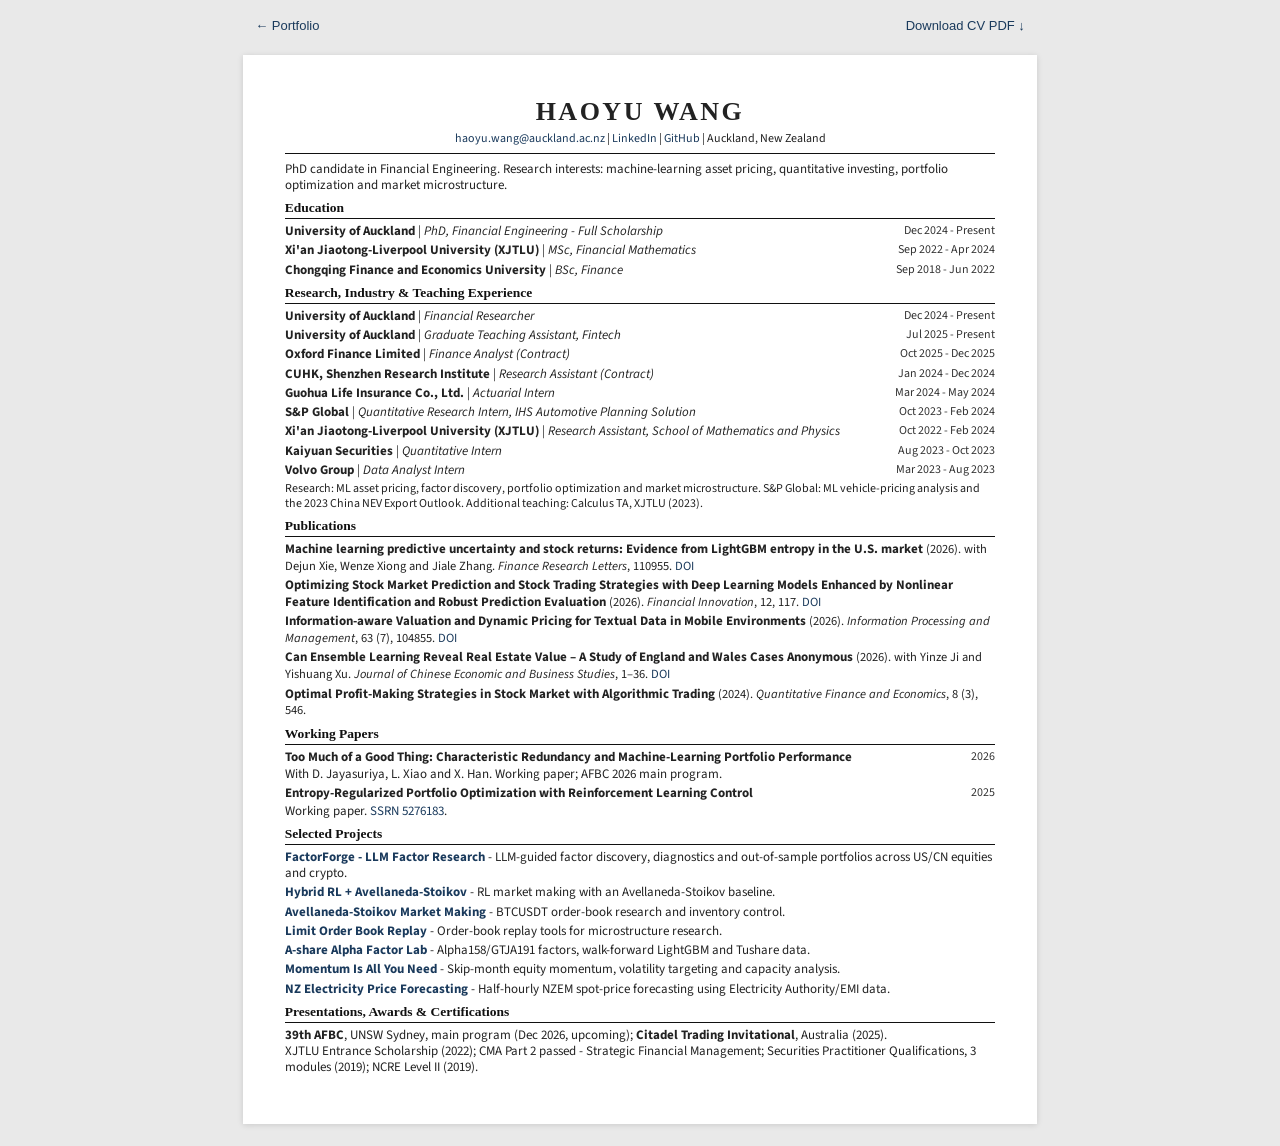
==== cv.html @ 3015650a "Polish homepage design and update contact email Add a polish layer (glass sticky nav, gradient hero " ====
<!DOCTYPE html><html lang="en"><head><meta charset="UTF-8"><meta name="viewport" content="width=device-width,initial-scale=1"><meta name="description" content="Haoyu Wang: education, publications, research and industry experience, teaching and quantitative research projects."><title>Haoyu Wang - CV</title><link href="https://fonts.googleapis.com/css2?family=Lora:wght@400;600&amp;family=Source+Sans+3:wght@400;600;700&amp;display=swap" rel="stylesheet"><style>*{box-sizing:border-box}body{margin:0;background:#e9e9e9;color:#222;font-family:'Source Sans 3',Arial,sans-serif;font-size:13px;line-height:1.25}a{color:#1a3a5c;text-decoration:none}a:hover{text-decoration:underline}.sheet{max-width:210mm;margin:22px auto;padding:11mm;background:white;box-shadow:0 1px 6px #0002}header{text-align:center;border-bottom:1.5px solid #111;padding-bottom:7px;margin-bottom:7px}h1{font:700 26px Georgia,serif;letter-spacing:2.5px;margin:0 0 4px}.contact{font-size:12px}h2{font:700 13.5px Georgia,serif;border-bottom:1px solid #111;padding-bottom:2px;margin:0 0 4px;color:#111}section{margin-bottom:7px}article{margin-bottom:3px}p{margin:1px 0}.row{display:flex;justify-content:space-between;gap:9px}.row>div{min-width:0}.row time,.row>span{white-space:nowrap;flex-shrink:0;font-size:12px;color:#333}.role{font-style:italic;font-weight:400}.venue{font-size:12.5px}.note{font-size:12px}.cv-tools{max-width:210mm;margin:18px auto 0;padding:0 12px;display:flex;justify-content:space-between;font:13px Arial,sans-serif}@media(max-width:650px){.sheet{margin:12px 8px;padding:22px 18px}.row{flex-wrap:wrap;gap:1px}header .contact{line-height:1.5}h1{font-size:25px}}@media print{@page{size:A4;margin:10mm}body{background:white}.sheet{margin:0;padding:0;max-width:none;box-shadow:none}.cv-tools{display:none}h2{break-after:avoid}article{break-inside:avoid}}</style></head><body><nav class="cv-tools" aria-label="CV navigation"><a href="index.html">← Portfolio</a><a href="Haoyu-Wang-CV.pdf" download>Download CV PDF ↓</a></nav><main class="sheet"><header><h1>HAOYU WANG</h1><div class="contact"><a href="mailto:haoyu.wang@auckland.ac.nz">haoyu.wang@auckland.ac.nz</a> | <a href="https://www.linkedin.com/in/haoyu-wang-05a224350">LinkedIn</a> | <a href="https://github.com/Haoyu-tech">GitHub</a> | Auckland, New Zealand</div></header><p style="margin-bottom:7px">PhD candidate in Financial Engineering. Research interests: machine-learning asset pricing, quantitative investing, portfolio optimization and market microstructure.</p><section><h2>Education</h2><article><div class="row"><div><strong>University of Auckland</strong> <span class="role">| PhD, Financial Engineering - Full Scholarship</span></div><time>Dec 2024 - Present</time></div></article><article><div class="row"><div><strong>Xi'an Jiaotong-Liverpool University (XJTLU)</strong> <span class="role">| MSc, Financial Mathematics</span></div><time>Sep 2022 - Apr 2024</time></div></article><article><div class="row"><div><strong>Chongqing Finance and Economics University</strong> <span class="role">| BSc, Finance</span></div><time>Sep 2018 - Jun 2022</time></div></article></section><section><h2>Research, Industry &amp; Teaching Experience</h2><article><div class="row"><div><strong>University of Auckland</strong> <span class="role">| Financial Researcher</span></div><time>Dec 2024 - Present</time></div></article><article><div class="row"><div><strong>University of Auckland</strong> <span class="role">| Graduate Teaching Assistant, Fintech</span></div><time>Jul 2025 - Present</time></div></article><article><div class="row"><div><strong>Oxford Finance Limited</strong> <span class="role">| Finance Analyst (Contract)</span></div><time>Oct 2025 - Dec 2025</time></div></article><article><div class="row"><div><strong>CUHK, Shenzhen Research Institute</strong> <span class="role">| Research Assistant (Contract)</span></div><time>Jan 2024 - Dec 2024</time></div></article><article><div class="row"><div><strong>Guohua Life Insurance Co., Ltd.</strong> <span class="role">| Actuarial Intern</span></div><time>Mar 2024 - May 2024</time></div></article><article><div class="row"><div><strong>S&amp;P Global</strong> <span class="role">| Quantitative Research Intern, IHS Automotive Planning Solution</span></div><time>Oct 2023 - Feb 2024</time></div></article><article><div class="row"><div><strong>Xi'an Jiaotong-Liverpool University (XJTLU)</strong> <span class="role">| Research Assistant, School of Mathematics and Physics</span></div><time>Oct 2022 - Feb 2024</time></div></article><article><div class="row"><div><strong>Kaiyuan Securities</strong> <span class="role">| Quantitative Intern</span></div><time>Aug 2023 - Oct 2023</time></div></article><article><div class="row"><div><strong>Volvo Group</strong> <span class="role">| Data Analyst Intern</span></div><time>Mar 2023 - Aug 2023</time></div></article><p class="note">Research: ML asset pricing, factor discovery, portfolio optimization and market microstructure. S&amp;P Global: ML vehicle-pricing analysis and the 2023 China NEV Export Outlook. Additional teaching: Calculus TA, XJTLU (2023).</p></section><section><h2>Publications</h2><article><strong>Machine learning predictive uncertainty and stock returns: Evidence from LightGBM entropy in the U.S. market</strong> <span class="venue">(2026). with Dejun Xie, Wenze Xiong and Jiale Zhang. <em>Finance Research Letters</em>, 110955. <a href="https://doi.org/10.1016/j.frl.2026.110955">DOI</a></span></article><article><strong>Optimizing Stock Market Prediction and Stock Trading Strategies with Deep Learning Models Enhanced by Nonlinear Feature Identification and Robust Prediction Evaluation</strong> <span class="venue">(2026). <em>Financial Innovation</em>, 12, 117. <a href="https://doi.org/10.1186/s40854-026-00929-6">DOI</a></span></article><article><strong>Information-aware Valuation and Dynamic Pricing for Textual Data in Mobile Environments</strong> <span class="venue">(2026). <em>Information Processing and Management</em>, 63 (7), 104855. <a href="https://doi.org/10.1016/j.ipm.2026.104855">DOI</a></span></article><article><strong>Can Ensemble Learning Reveal Real Estate Value – A Study of England and Wales Cases Anonymous</strong> <span class="venue">(2026). with Yinze Ji and Yishuang Xu. <em>Journal of Chinese Economic and Business Studies</em>, 1&ndash;36. <a href="https://doi.org/10.1080/14765284.2026.2722767">DOI</a></span></article><article><strong>Optimal Profit-Making Strategies in Stock Market with Algorithmic Trading</strong> <span class="venue">(2024). <em>Quantitative Finance and Economics</em>, 8 (3), 546. </span></article></section><section><h2>Working Papers</h2><article><div class="row"><strong>Too Much of a Good Thing: Characteristic Redundancy and Machine-Learning Portfolio Performance</strong><span>2026</span></div><p>With D. Jayasuriya, L. Xiao and X. Han. Working paper; AFBC 2026 main program.</p></article><article><div class="row"><strong>Entropy-Regularized Portfolio Optimization with Reinforcement Learning Control</strong><span>2025</span></div><p>Working paper. <a href="https://papers.ssrn.com/sol3/papers.cfm?abstract_id=5276183">SSRN 5276183</a>.</p></article></section><section><h2>Selected Projects</h2><article><strong><a href="https://github.com/Haoyu-tech/FactorForge-LLM-Factor-generation">FactorForge - LLM Factor Research</a></strong> - LLM-guided factor discovery, diagnostics and out-of-sample portfolios across US/CN equities and crypto.</article><article><strong><a href="https://github.com/Haoyu-tech/Hybrid-Reinforcement-Learning-with-an-Avellaneda--Stoikov-Backbone">Hybrid RL + Avellaneda-Stoikov</a></strong> - RL market making with an Avellaneda-Stoikov baseline.</article><article><strong><a href="https://github.com/Haoyu-tech/An-Avellaneda-Stoikov-market-making-research-project-built-on-real-Binance-Futures-BTCUSDT-L2-data.">Avellaneda-Stoikov Market Making</a></strong> - BTCUSDT order-book research and inventory control.</article><article><strong><a href="https://github.com/Haoyu-tech/lob-replay">Limit Order Book Replay</a></strong> - Order-book replay tools for microstructure research.</article><article><strong><a href="https://github.com/Haoyu-tech/astock-alpha-factor-lab">A-share Alpha Factor Lab</a></strong> - Alpha158/GTJA191 factors, walk-forward LightGBM and Tushare data.</article><article><strong><a href="https://github.com/Haoyu-tech/Momentum-is-all-you-need">Momentum Is All You Need</a></strong> - Skip-month equity momentum, volatility targeting and capacity analysis.</article><article><strong><a href="https://github.com/Haoyu-tech/NZ-Energy-Pricing-Forecasting">NZ Electricity Price Forecasting</a></strong> - Half-hourly NZEM spot-price forecasting using Electricity Authority/EMI data.</article></section><section><h2>Presentations, Awards &amp; Certifications</h2><p><strong>39th AFBC</strong>, UNSW Sydney, main program (Dec 2026, upcoming); <strong>Citadel Trading Invitational</strong>, Australia (2025).<br>XJTLU Entrance Scholarship (2022); CMA Part 2 passed - Strategic Financial Management; Securities Practitioner Qualifications, 3 modules (2019); NCRE Level II (2019).</p></section></main></body></html>
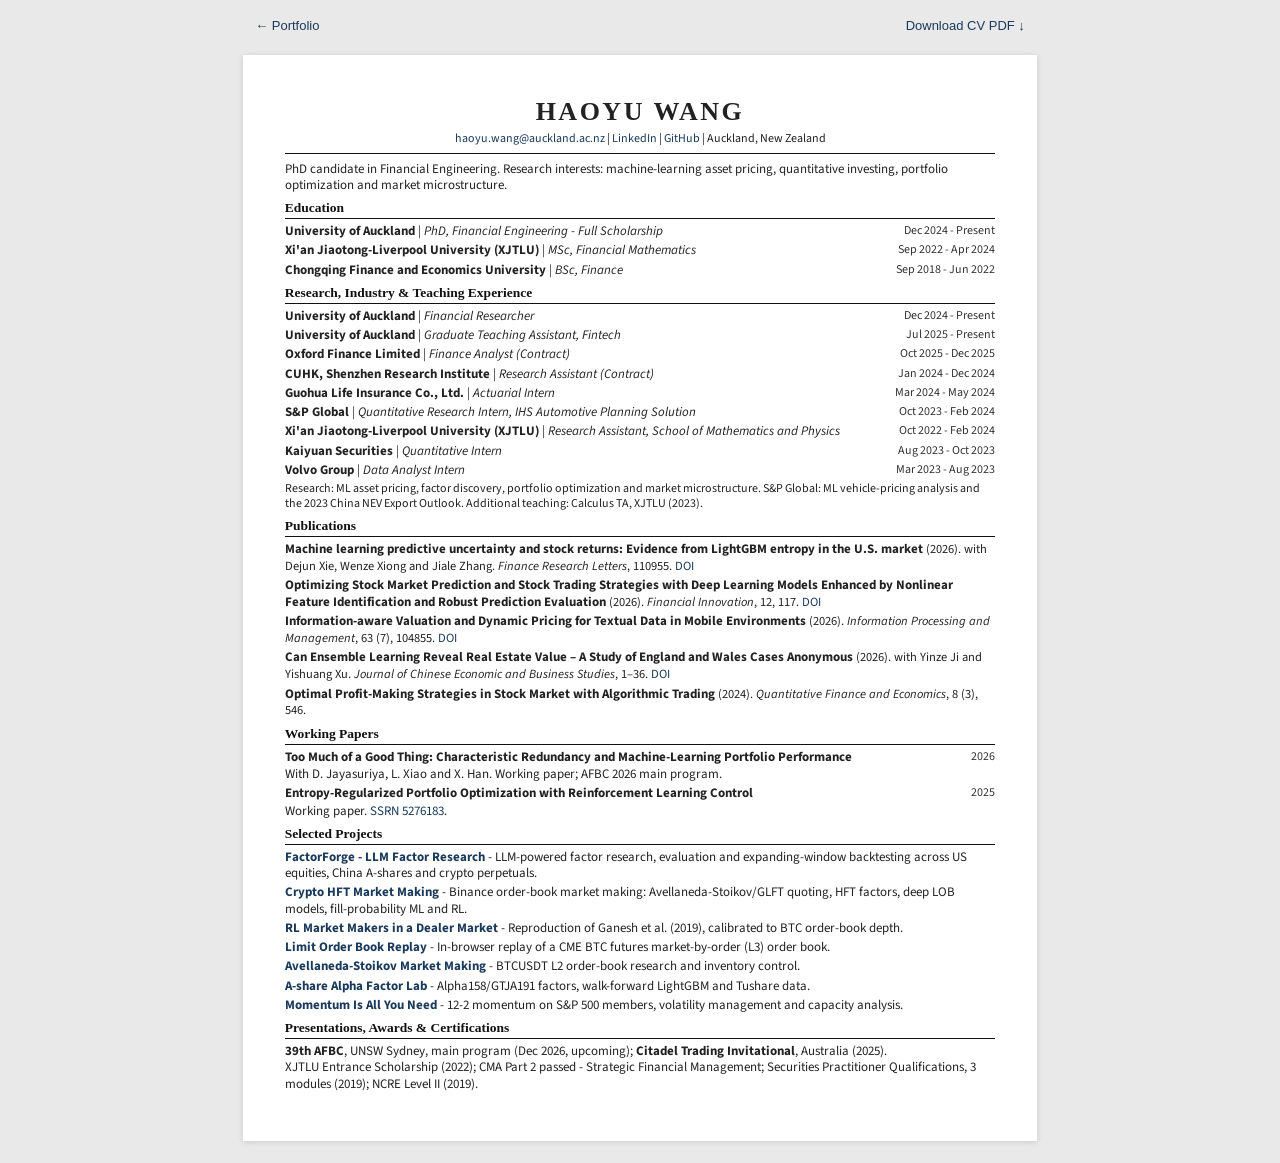
==== commit c9a9eb73: "Update CV project list to match homepage Co-Authored-By: Claude Opus 5.5 <noreply@anthropic.com>" ====
--- a/cv.html
+++ b/cv.html
@@ -1 +1 @@
-<!DOCTYPE html><html lang="en"><head><meta charset="UTF-8"><meta name="viewport" content="width=device-width,initial-scale=1"><meta name="description" content="Haoyu Wang: education, publications, research and industry experience, teaching and quantitative research projects."><title>Haoyu Wang - CV</title><link href="https://fonts.googleapis.com/css2?family=Lora:wght@400;600&amp;family=Source+Sans+3:wght@400;600;700&amp;display=swap" rel="stylesheet"><style>*{box-sizing:border-box}body{margin:0;background:#e9e9e9;color:#222;font-family:'Source Sans 3',Arial,sans-serif;font-size:13px;line-height:1.25}a{color:#1a3a5c;text-decoration:none}a:hover{text-decoration:underline}.sheet{max-width:210mm;margin:22px auto;padding:11mm;background:white;box-shadow:0 1px 6px #0002}header{text-align:center;border-bottom:1.5px solid #111;padding-bottom:7px;margin-bottom:7px}h1{font:700 26px Georgia,serif;letter-spacing:2.5px;margin:0 0 4px}.contact{font-size:12px}h2{font:700 13.5px Georgia,serif;border-bottom:1px solid #111;padding-bottom:2px;margin:0 0 4px;color:#111}section{margin-bottom:7px}article{margin-bottom:3px}p{margin:1px 0}.row{display:flex;justify-content:space-between;gap:9px}.row>div{min-width:0}.row time,.row>span{white-space:nowrap;flex-shrink:0;font-size:12px;color:#333}.role{font-style:italic;font-weight:400}.venue{font-size:12.5px}.note{font-size:12px}.cv-tools{max-width:210mm;margin:18px auto 0;padding:0 12px;display:flex;justify-content:space-between;font:13px Arial,sans-serif}@media(max-width:650px){.sheet{margin:12px 8px;padding:22px 18px}.row{flex-wrap:wrap;gap:1px}header .contact{line-height:1.5}h1{font-size:25px}}@media print{@page{size:A4;margin:10mm}body{background:white}.sheet{margin:0;padding:0;max-width:none;box-shadow:none}.cv-tools{display:none}h2{break-after:avoid}article{break-inside:avoid}}</style></head><body><nav class="cv-tools" aria-label="CV navigation"><a href="index.html">← Portfolio</a><a href="Haoyu-Wang-CV.pdf" download>Download CV PDF ↓</a></nav><main class="sheet"><header><h1>HAOYU WANG</h1><div class="contact"><a href="mailto:haoyu.wang@auckland.ac.nz">haoyu.wang@auckland.ac.nz</a> | <a href="https://www.linkedin.com/in/haoyu-wang-05a224350">LinkedIn</a> | <a href="https://github.com/Haoyu-tech">GitHub</a> | Auckland, New Zealand</div></header><p style="margin-bottom:7px">PhD candidate in Financial Engineering. Research interests: machine-learning asset pricing, quantitative investing, portfolio optimization and market microstructure.</p><section><h2>Education</h2><article><div class="row"><div><strong>University of Auckland</strong> <span class="role">| PhD, Financial Engineering - Full Scholarship</span></div><time>Dec 2024 - Present</time></div></article><article><div class="row"><div><strong>Xi'an Jiaotong-Liverpool University (XJTLU)</strong> <span class="role">| MSc, Financial Mathematics</span></div><time>Sep 2022 - Apr 2024</time></div></article><article><div class="row"><div><strong>Chongqing Finance and Economics University</strong> <span class="role">| BSc, Finance</span></div><time>Sep 2018 - Jun 2022</time></div></article></section><section><h2>Research, Industry &amp; Teaching Experience</h2><article><div class="row"><div><strong>University of Auckland</strong> <span class="role">| Financial Researcher</span></div><time>Dec 2024 - Present</time></div></article><article><div class="row"><div><strong>University of Auckland</strong> <span class="role">| Graduate Teaching Assistant, Fintech</span></div><time>Jul 2025 - Present</time></div></article><article><div class="row"><div><strong>Oxford Finance Limited</strong> <span class="role">| Finance Analyst (Contract)</span></div><time>Oct 2025 - Dec 2025</time></div></article><article><div class="row"><div><strong>CUHK, Shenzhen Research Institute</strong> <span class="role">| Research Assistant (Contract)</span></div><time>Jan 2024 - Dec 2024</time></div></article><article><div class="row"><div><strong>Guohua Life Insurance Co., Ltd.</strong> <span class="role">| Actuarial Intern</span></div><time>Mar 2024 - May 2024</time></div></article><article><div class="row"><div><strong>S&amp;P Global</strong> <span class="role">| Quantitative Research Intern, IHS Automotive Planning Solution</span></div><time>Oct 2023 - Feb 2024</time></div></article><article><div class="row"><div><strong>Xi'an Jiaotong-Liverpool University (XJTLU)</strong> <span class="role">| Research Assistant, School of Mathematics and Physics</span></div><time>Oct 2022 - Feb 2024</time></div></article><article><div class="row"><div><strong>Kaiyuan Securities</strong> <span class="role">| Quantitative Intern</span></div><time>Aug 2023 - Oct 2023</time></div></article><article><div class="row"><div><strong>Volvo Group</strong> <span class="role">| Data Analyst Intern</span></div><time>Mar 2023 - Aug 2023</time></div></article><p class="note">Research: ML asset pricing, factor discovery, portfolio optimization and market microstructure. S&amp;P Global: ML vehicle-pricing analysis and the 2023 China NEV Export Outlook. Additional teaching: Calculus TA, XJTLU (2023).</p></section><section><h2>Publications</h2><article><strong>Machine learning predictive uncertainty and stock returns: Evidence from LightGBM entropy in the U.S. market</strong> <span class="venue">(2026). with Dejun Xie, Wenze Xiong and Jiale Zhang. <em>Finance Research Letters</em>, 110955. <a href="https://doi.org/10.1016/j.frl.2026.110955">DOI</a></span></article><article><strong>Optimizing Stock Market Prediction and Stock Trading Strategies with Deep Learning Models Enhanced by Nonlinear Feature Identification and Robust Prediction Evaluation</strong> <span class="venue">(2026). <em>Financial Innovation</em>, 12, 117. <a href="https://doi.org/10.1186/s40854-026-00929-6">DOI</a></span></article><article><strong>Information-aware Valuation and Dynamic Pricing for Textual Data in Mobile Environments</strong> <span class="venue">(2026). <em>Information Processing and Management</em>, 63 (7), 104855. <a href="https://doi.org/10.1016/j.ipm.2026.104855">DOI</a></span></article><article><strong>Can Ensemble Learning Reveal Real Estate Value – A Study of England and Wales Cases Anonymous</strong> <span class="venue">(2026). with Yinze Ji and Yishuang Xu. <em>Journal of Chinese Economic and Business Studies</em>, 1&ndash;36. <a href="https://doi.org/10.1080/14765284.2026.2722767">DOI</a></span></article><article><strong>Optimal Profit-Making Strategies in Stock Market with Algorithmic Trading</strong> <span class="venue">(2024). <em>Quantitative Finance and Economics</em>, 8 (3), 546. </span></article></section><section><h2>Working Papers</h2><article><div class="row"><strong>Too Much of a Good Thing: Characteristic Redundancy and Machine-Learning Portfolio Performance</strong><span>2026</span></div><p>With D. Jayasuriya, L. Xiao and X. Han. Working paper; AFBC 2026 main program.</p></article><article><div class="row"><strong>Entropy-Regularized Portfolio Optimization with Reinforcement Learning Control</strong><span>2025</span></div><p>Working paper. <a href="https://papers.ssrn.com/sol3/papers.cfm?abstract_id=5276183">SSRN 5276183</a>.</p></article></section><section><h2>Selected Projects</h2><article><strong><a href="https://github.com/Haoyu-tech/FactorForge-LLM-Factor-generation">FactorForge - LLM Factor Research</a></strong> - LLM-guided factor discovery, diagnostics and out-of-sample portfolios across US/CN equities and crypto.</article><article><strong><a href="https://github.com/Haoyu-tech/Hybrid-Reinforcement-Learning-with-an-Avellaneda--Stoikov-Backbone">Hybrid RL + Avellaneda-Stoikov</a></strong> - RL market making with an Avellaneda-Stoikov baseline.</article><article><strong><a href="https://github.com/Haoyu-tech/An-Avellaneda-Stoikov-market-making-research-project-built-on-real-Binance-Futures-BTCUSDT-L2-data.">Avellaneda-Stoikov Market Making</a></strong> - BTCUSDT order-book research and inventory control.</article><article><strong><a href="https://github.com/Haoyu-tech/lob-replay">Limit Order Book Replay</a></strong> - Order-book replay tools for microstructure research.</article><article><strong><a href="https://github.com/Haoyu-tech/astock-alpha-factor-lab">A-share Alpha Factor Lab</a></strong> - Alpha158/GTJA191 factors, walk-forward LightGBM and Tushare data.</article><article><strong><a href="https://github.com/Haoyu-tech/Momentum-is-all-you-need">Momentum Is All You Need</a></strong> - Skip-month equity momentum, volatility targeting and capacity analysis.</article><article><strong><a href="https://github.com/Haoyu-tech/NZ-Energy-Pricing-Forecasting">NZ Electricity Price Forecasting</a></strong> - Half-hourly NZEM spot-price forecasting using Electricity Authority/EMI data.</article></section><section><h2>Presentations, Awards &amp; Certifications</h2><p><strong>39th AFBC</strong>, UNSW Sydney, main program (Dec 2026, upcoming); <strong>Citadel Trading Invitational</strong>, Australia (2025).<br>XJTLU Entrance Scholarship (2022); CMA Part 2 passed - Strategic Financial Management; Securities Practitioner Qualifications, 3 modules (2019); NCRE Level II (2019).</p></section></main></body></html>+<!DOCTYPE html><html lang="en"><head><meta charset="UTF-8"><meta name="viewport" content="width=device-width,initial-scale=1"><meta name="description" content="Haoyu Wang: education, publications, research and industry experience, teaching and quantitative research projects."><title>Haoyu Wang - CV</title><link href="https://fonts.googleapis.com/css2?family=Lora:wght@400;600&amp;family=Source+Sans+3:wght@400;600;700&amp;display=swap" rel="stylesheet"><style>*{box-sizing:border-box}body{margin:0;background:#e9e9e9;color:#222;font-family:'Source Sans 3',Arial,sans-serif;font-size:13px;line-height:1.25}a{color:#1a3a5c;text-decoration:none}a:hover{text-decoration:underline}.sheet{max-width:210mm;margin:22px auto;padding:11mm;background:white;box-shadow:0 1px 6px #0002}header{text-align:center;border-bottom:1.5px solid #111;padding-bottom:7px;margin-bottom:7px}h1{font:700 26px Georgia,serif;letter-spacing:2.5px;margin:0 0 4px}.contact{font-size:12px}h2{font:700 13.5px Georgia,serif;border-bottom:1px solid #111;padding-bottom:2px;margin:0 0 4px;color:#111}section{margin-bottom:7px}article{margin-bottom:3px}p{margin:1px 0}.row{display:flex;justify-content:space-between;gap:9px}.row>div{min-width:0}.row time,.row>span{white-space:nowrap;flex-shrink:0;font-size:12px;color:#333}.role{font-style:italic;font-weight:400}.venue{font-size:12.5px}.note{font-size:12px}.cv-tools{max-width:210mm;margin:18px auto 0;padding:0 12px;display:flex;justify-content:space-between;font:13px Arial,sans-serif}@media(max-width:650px){.sheet{margin:12px 8px;padding:22px 18px}.row{flex-wrap:wrap;gap:1px}header .contact{line-height:1.5}h1{font-size:25px}}@media print{@page{size:A4;margin:10mm}body{background:white}.sheet{margin:0;padding:0;max-width:none;box-shadow:none}.cv-tools{display:none}h2{break-after:avoid}article{break-inside:avoid}}</style></head><body><nav class="cv-tools" aria-label="CV navigation"><a href="index.html">← Portfolio</a><a href="Haoyu-Wang-CV.pdf" download>Download CV PDF ↓</a></nav><main class="sheet"><header><h1>HAOYU WANG</h1><div class="contact"><a href="mailto:haoyu.wang@auckland.ac.nz">haoyu.wang@auckland.ac.nz</a> | <a href="https://www.linkedin.com/in/haoyu-wang-05a224350">LinkedIn</a> | <a href="https://github.com/Haoyu-tech">GitHub</a> | Auckland, New Zealand</div></header><p style="margin-bottom:7px">PhD candidate in Financial Engineering. Research interests: machine-learning asset pricing, quantitative investing, portfolio optimization and market microstructure.</p><section><h2>Education</h2><article><div class="row"><div><strong>University of Auckland</strong> <span class="role">| PhD, Financial Engineering - Full Scholarship</span></div><time>Dec 2024 - Present</time></div></article><article><div class="row"><div><strong>Xi'an Jiaotong-Liverpool University (XJTLU)</strong> <span class="role">| MSc, Financial Mathematics</span></div><time>Sep 2022 - Apr 2024</time></div></article><article><div class="row"><div><strong>Chongqing Finance and Economics University</strong> <span class="role">| BSc, Finance</span></div><time>Sep 2018 - Jun 2022</time></div></article></section><section><h2>Research, Industry &amp; Teaching Experience</h2><article><div class="row"><div><strong>University of Auckland</strong> <span class="role">| Financial Researcher</span></div><time>Dec 2024 - Present</time></div></article><article><div class="row"><div><strong>University of Auckland</strong> <span class="role">| Graduate Teaching Assistant, Fintech</span></div><time>Jul 2025 - Present</time></div></article><article><div class="row"><div><strong>Oxford Finance Limited</strong> <span class="role">| Finance Analyst (Contract)</span></div><time>Oct 2025 - Dec 2025</time></div></article><article><div class="row"><div><strong>CUHK, Shenzhen Research Institute</strong> <span class="role">| Research Assistant (Contract)</span></div><time>Jan 2024 - Dec 2024</time></div></article><article><div class="row"><div><strong>Guohua Life Insurance Co., Ltd.</strong> <span class="role">| Actuarial Intern</span></div><time>Mar 2024 - May 2024</time></div></article><article><div class="row"><div><strong>S&amp;P Global</strong> <span class="role">| Quantitative Research Intern, IHS Automotive Planning Solution</span></div><time>Oct 2023 - Feb 2024</time></div></article><article><div class="row"><div><strong>Xi'an Jiaotong-Liverpool University (XJTLU)</strong> <span class="role">| Research Assistant, School of Mathematics and Physics</span></div><time>Oct 2022 - Feb 2024</time></div></article><article><div class="row"><div><strong>Kaiyuan Securities</strong> <span class="role">| Quantitative Intern</span></div><time>Aug 2023 - Oct 2023</time></div></article><article><div class="row"><div><strong>Volvo Group</strong> <span class="role">| Data Analyst Intern</span></div><time>Mar 2023 - Aug 2023</time></div></article><p class="note">Research: ML asset pricing, factor discovery, portfolio optimization and market microstructure. S&amp;P Global: ML vehicle-pricing analysis and the 2023 China NEV Export Outlook. Additional teaching: Calculus TA, XJTLU (2023).</p></section><section><h2>Publications</h2><article><strong>Machine learning predictive uncertainty and stock returns: Evidence from LightGBM entropy in the U.S. market</strong> <span class="venue">(2026). with Dejun Xie, Wenze Xiong and Jiale Zhang. <em>Finance Research Letters</em>, 110955. <a href="https://doi.org/10.1016/j.frl.2026.110955">DOI</a></span></article><article><strong>Optimizing Stock Market Prediction and Stock Trading Strategies with Deep Learning Models Enhanced by Nonlinear Feature Identification and Robust Prediction Evaluation</strong> <span class="venue">(2026). <em>Financial Innovation</em>, 12, 117. <a href="https://doi.org/10.1186/s40854-026-00929-6">DOI</a></span></article><article><strong>Information-aware Valuation and Dynamic Pricing for Textual Data in Mobile Environments</strong> <span class="venue">(2026). <em>Information Processing and Management</em>, 63 (7), 104855. <a href="https://doi.org/10.1016/j.ipm.2026.104855">DOI</a></span></article><article><strong>Can Ensemble Learning Reveal Real Estate Value – A Study of England and Wales Cases Anonymous</strong> <span class="venue">(2026). with Yinze Ji and Yishuang Xu. <em>Journal of Chinese Economic and Business Studies</em>, 1&ndash;36. <a href="https://doi.org/10.1080/14765284.2026.2722767">DOI</a></span></article><article><strong>Optimal Profit-Making Strategies in Stock Market with Algorithmic Trading</strong> <span class="venue">(2024). <em>Quantitative Finance and Economics</em>, 8 (3), 546. </span></article></section><section><h2>Working Papers</h2><article><div class="row"><strong>Too Much of a Good Thing: Characteristic Redundancy and Machine-Learning Portfolio Performance</strong><span>2026</span></div><p>With D. Jayasuriya, L. Xiao and X. Han. Working paper; AFBC 2026 main program.</p></article><article><div class="row"><strong>Entropy-Regularized Portfolio Optimization with Reinforcement Learning Control</strong><span>2025</span></div><p>Working paper. <a href="https://papers.ssrn.com/sol3/papers.cfm?abstract_id=5276183">SSRN 5276183</a>.</p></article></section><section><h2>Selected Projects</h2><article><strong><a href="https://github.com/Haoyu-tech/FactorForge-LLM-Factor-generation">FactorForge - LLM Factor Research</a></strong> - LLM-powered factor research, evaluation and expanding-window backtesting across US equities, China A-shares and crypto perpetuals.</article><article><strong><a href="https://github.com/Haoyu-tech/crypto-hft-market-making">Crypto HFT Market Making</a></strong> - Binance order-book market making: Avellaneda-Stoikov/GLFT quoting, HFT factors, deep LOB models, fill-probability ML and RL.</article><article><strong><a href="https://github.com/Haoyu-tech/reinforcement-learning-for-market-making-in-a-multi-agent-dealer-market">RL Market Makers in a Dealer Market</a></strong> - Reproduction of Ganesh et al. (2019), calibrated to BTC order-book depth.</article><article><strong><a href="https://github.com/Haoyu-tech/lob-replay">Limit Order Book Replay</a></strong> - In-browser replay of a CME BTC futures market-by-order (L3) order book.</article><article><strong><a href="https://github.com/Haoyu-tech/An-Avellaneda-Stoikov-market-making-research-project-built-on-real-Binance-Futures-BTCUSDT-L2-data.">Avellaneda-Stoikov Market Making</a></strong> - BTCUSDT L2 order-book research and inventory control.</article><article><strong><a href="https://github.com/Haoyu-tech/astock-alpha-factor-lab">A-share Alpha Factor Lab</a></strong> - Alpha158/GTJA191 factors, walk-forward LightGBM and Tushare data.</article><article><strong><a href="https://github.com/Haoyu-tech/Momentum-is-all-you-need">Momentum Is All You Need</a></strong> - 12-2 momentum on S&amp;P 500 members, volatility management and capacity analysis.</article></section><section><h2>Presentations, Awards &amp; Certifications</h2><p><strong>39th AFBC</strong>, UNSW Sydney, main program (Dec 2026, upcoming); <strong>Citadel Trading Invitational</strong>, Australia (2025).<br>XJTLU Entrance Scholarship (2022); CMA Part 2 passed - Strategic Financial Management; Securities Practitioner Qualifications, 3 modules (2019); NCRE Level II (2019).</p></section></main></body></html>
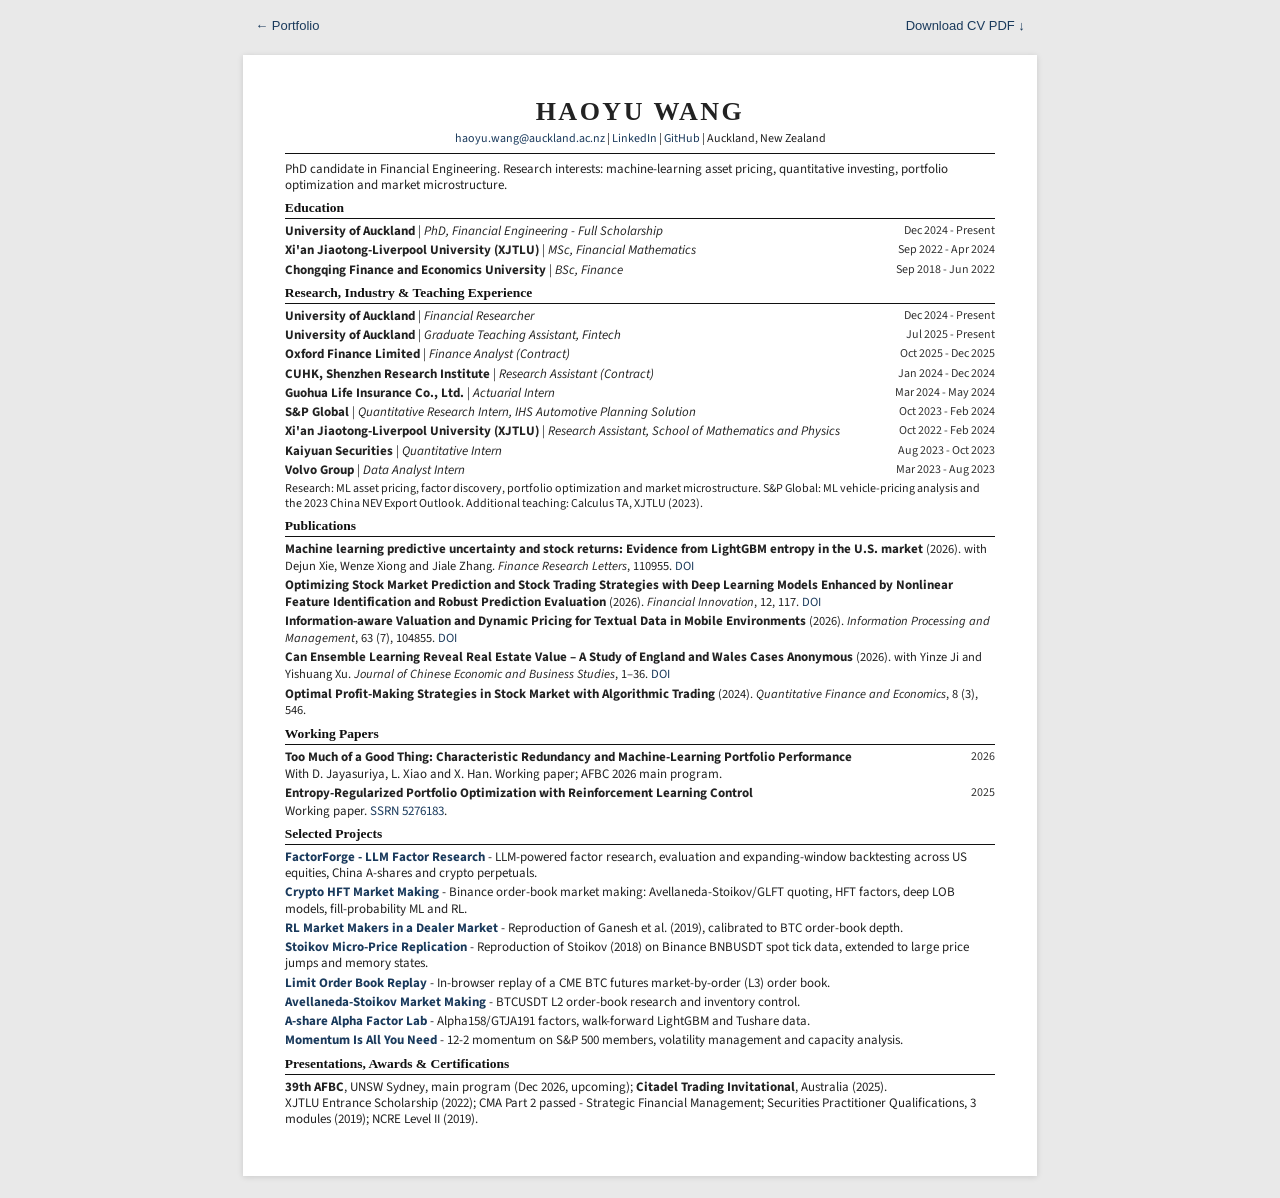
==== commit 13bfa8a0: "Add Stoikov micro-price replication to CV Co-Authored-By: Claude Opus 5.5 <noreply@anthropic.com>" ====
--- a/cv.html
+++ b/cv.html
@@ -1 +1 @@
-<!DOCTYPE html><html lang="en"><head><meta charset="UTF-8"><meta name="viewport" content="width=device-width,initial-scale=1"><meta name="description" content="Haoyu Wang: education, publications, research and industry experience, teaching and quantitative research projects."><title>Haoyu Wang - CV</title><link href="https://fonts.googleapis.com/css2?family=Lora:wght@400;600&amp;family=Source+Sans+3:wght@400;600;700&amp;display=swap" rel="stylesheet"><style>*{box-sizing:border-box}body{margin:0;background:#e9e9e9;color:#222;font-family:'Source Sans 3',Arial,sans-serif;font-size:13px;line-height:1.25}a{color:#1a3a5c;text-decoration:none}a:hover{text-decoration:underline}.sheet{max-width:210mm;margin:22px auto;padding:11mm;background:white;box-shadow:0 1px 6px #0002}header{text-align:center;border-bottom:1.5px solid #111;padding-bottom:7px;margin-bottom:7px}h1{font:700 26px Georgia,serif;letter-spacing:2.5px;margin:0 0 4px}.contact{font-size:12px}h2{font:700 13.5px Georgia,serif;border-bottom:1px solid #111;padding-bottom:2px;margin:0 0 4px;color:#111}section{margin-bottom:7px}article{margin-bottom:3px}p{margin:1px 0}.row{display:flex;justify-content:space-between;gap:9px}.row>div{min-width:0}.row time,.row>span{white-space:nowrap;flex-shrink:0;font-size:12px;color:#333}.role{font-style:italic;font-weight:400}.venue{font-size:12.5px}.note{font-size:12px}.cv-tools{max-width:210mm;margin:18px auto 0;padding:0 12px;display:flex;justify-content:space-between;font:13px Arial,sans-serif}@media(max-width:650px){.sheet{margin:12px 8px;padding:22px 18px}.row{flex-wrap:wrap;gap:1px}header .contact{line-height:1.5}h1{font-size:25px}}@media print{@page{size:A4;margin:10mm}body{background:white}.sheet{margin:0;padding:0;max-width:none;box-shadow:none}.cv-tools{display:none}h2{break-after:avoid}article{break-inside:avoid}}</style></head><body><nav class="cv-tools" aria-label="CV navigation"><a href="index.html">← Portfolio</a><a href="Haoyu-Wang-CV.pdf" download>Download CV PDF ↓</a></nav><main class="sheet"><header><h1>HAOYU WANG</h1><div class="contact"><a href="mailto:haoyu.wang@auckland.ac.nz">haoyu.wang@auckland.ac.nz</a> | <a href="https://www.linkedin.com/in/haoyu-wang-05a224350">LinkedIn</a> | <a href="https://github.com/Haoyu-tech">GitHub</a> | Auckland, New Zealand</div></header><p style="margin-bottom:7px">PhD candidate in Financial Engineering. Research interests: machine-learning asset pricing, quantitative investing, portfolio optimization and market microstructure.</p><section><h2>Education</h2><article><div class="row"><div><strong>University of Auckland</strong> <span class="role">| PhD, Financial Engineering - Full Scholarship</span></div><time>Dec 2024 - Present</time></div></article><article><div class="row"><div><strong>Xi'an Jiaotong-Liverpool University (XJTLU)</strong> <span class="role">| MSc, Financial Mathematics</span></div><time>Sep 2022 - Apr 2024</time></div></article><article><div class="row"><div><strong>Chongqing Finance and Economics University</strong> <span class="role">| BSc, Finance</span></div><time>Sep 2018 - Jun 2022</time></div></article></section><section><h2>Research, Industry &amp; Teaching Experience</h2><article><div class="row"><div><strong>University of Auckland</strong> <span class="role">| Financial Researcher</span></div><time>Dec 2024 - Present</time></div></article><article><div class="row"><div><strong>University of Auckland</strong> <span class="role">| Graduate Teaching Assistant, Fintech</span></div><time>Jul 2025 - Present</time></div></article><article><div class="row"><div><strong>Oxford Finance Limited</strong> <span class="role">| Finance Analyst (Contract)</span></div><time>Oct 2025 - Dec 2025</time></div></article><article><div class="row"><div><strong>CUHK, Shenzhen Research Institute</strong> <span class="role">| Research Assistant (Contract)</span></div><time>Jan 2024 - Dec 2024</time></div></article><article><div class="row"><div><strong>Guohua Life Insurance Co., Ltd.</strong> <span class="role">| Actuarial Intern</span></div><time>Mar 2024 - May 2024</time></div></article><article><div class="row"><div><strong>S&amp;P Global</strong> <span class="role">| Quantitative Research Intern, IHS Automotive Planning Solution</span></div><time>Oct 2023 - Feb 2024</time></div></article><article><div class="row"><div><strong>Xi'an Jiaotong-Liverpool University (XJTLU)</strong> <span class="role">| Research Assistant, School of Mathematics and Physics</span></div><time>Oct 2022 - Feb 2024</time></div></article><article><div class="row"><div><strong>Kaiyuan Securities</strong> <span class="role">| Quantitative Intern</span></div><time>Aug 2023 - Oct 2023</time></div></article><article><div class="row"><div><strong>Volvo Group</strong> <span class="role">| Data Analyst Intern</span></div><time>Mar 2023 - Aug 2023</time></div></article><p class="note">Research: ML asset pricing, factor discovery, portfolio optimization and market microstructure. S&amp;P Global: ML vehicle-pricing analysis and the 2023 China NEV Export Outlook. Additional teaching: Calculus TA, XJTLU (2023).</p></section><section><h2>Publications</h2><article><strong>Machine learning predictive uncertainty and stock returns: Evidence from LightGBM entropy in the U.S. market</strong> <span class="venue">(2026). with Dejun Xie, Wenze Xiong and Jiale Zhang. <em>Finance Research Letters</em>, 110955. <a href="https://doi.org/10.1016/j.frl.2026.110955">DOI</a></span></article><article><strong>Optimizing Stock Market Prediction and Stock Trading Strategies with Deep Learning Models Enhanced by Nonlinear Feature Identification and Robust Prediction Evaluation</strong> <span class="venue">(2026). <em>Financial Innovation</em>, 12, 117. <a href="https://doi.org/10.1186/s40854-026-00929-6">DOI</a></span></article><article><strong>Information-aware Valuation and Dynamic Pricing for Textual Data in Mobile Environments</strong> <span class="venue">(2026). <em>Information Processing and Management</em>, 63 (7), 104855. <a href="https://doi.org/10.1016/j.ipm.2026.104855">DOI</a></span></article><article><strong>Can Ensemble Learning Reveal Real Estate Value – A Study of England and Wales Cases Anonymous</strong> <span class="venue">(2026). with Yinze Ji and Yishuang Xu. <em>Journal of Chinese Economic and Business Studies</em>, 1&ndash;36. <a href="https://doi.org/10.1080/14765284.2026.2722767">DOI</a></span></article><article><strong>Optimal Profit-Making Strategies in Stock Market with Algorithmic Trading</strong> <span class="venue">(2024). <em>Quantitative Finance and Economics</em>, 8 (3), 546. </span></article></section><section><h2>Working Papers</h2><article><div class="row"><strong>Too Much of a Good Thing: Characteristic Redundancy and Machine-Learning Portfolio Performance</strong><span>2026</span></div><p>With D. Jayasuriya, L. Xiao and X. Han. Working paper; AFBC 2026 main program.</p></article><article><div class="row"><strong>Entropy-Regularized Portfolio Optimization with Reinforcement Learning Control</strong><span>2025</span></div><p>Working paper. <a href="https://papers.ssrn.com/sol3/papers.cfm?abstract_id=5276183">SSRN 5276183</a>.</p></article></section><section><h2>Selected Projects</h2><article><strong><a href="https://github.com/Haoyu-tech/FactorForge-LLM-Factor-generation">FactorForge - LLM Factor Research</a></strong> - LLM-powered factor research, evaluation and expanding-window backtesting across US equities, China A-shares and crypto perpetuals.</article><article><strong><a href="https://github.com/Haoyu-tech/crypto-hft-market-making">Crypto HFT Market Making</a></strong> - Binance order-book market making: Avellaneda-Stoikov/GLFT quoting, HFT factors, deep LOB models, fill-probability ML and RL.</article><article><strong><a href="https://github.com/Haoyu-tech/reinforcement-learning-for-market-making-in-a-multi-agent-dealer-market">RL Market Makers in a Dealer Market</a></strong> - Reproduction of Ganesh et al. (2019), calibrated to BTC order-book depth.</article><article><strong><a href="https://github.com/Haoyu-tech/lob-replay">Limit Order Book Replay</a></strong> - In-browser replay of a CME BTC futures market-by-order (L3) order book.</article><article><strong><a href="https://github.com/Haoyu-tech/An-Avellaneda-Stoikov-market-making-research-project-built-on-real-Binance-Futures-BTCUSDT-L2-data.">Avellaneda-Stoikov Market Making</a></strong> - BTCUSDT L2 order-book research and inventory control.</article><article><strong><a href="https://github.com/Haoyu-tech/astock-alpha-factor-lab">A-share Alpha Factor Lab</a></strong> - Alpha158/GTJA191 factors, walk-forward LightGBM and Tushare data.</article><article><strong><a href="https://github.com/Haoyu-tech/Momentum-is-all-you-need">Momentum Is All You Need</a></strong> - 12-2 momentum on S&amp;P 500 members, volatility management and capacity analysis.</article></section><section><h2>Presentations, Awards &amp; Certifications</h2><p><strong>39th AFBC</strong>, UNSW Sydney, main program (Dec 2026, upcoming); <strong>Citadel Trading Invitational</strong>, Australia (2025).<br>XJTLU Entrance Scholarship (2022); CMA Part 2 passed - Strategic Financial Management; Securities Practitioner Qualifications, 3 modules (2019); NCRE Level II (2019).</p></section></main></body></html>+<!DOCTYPE html><html lang="en"><head><meta charset="UTF-8"><meta name="viewport" content="width=device-width,initial-scale=1"><meta name="description" content="Haoyu Wang: education, publications, research and industry experience, teaching and quantitative research projects."><title>Haoyu Wang - CV</title><link href="https://fonts.googleapis.com/css2?family=Lora:wght@400;600&amp;family=Source+Sans+3:wght@400;600;700&amp;display=swap" rel="stylesheet"><style>*{box-sizing:border-box}body{margin:0;background:#e9e9e9;color:#222;font-family:'Source Sans 3',Arial,sans-serif;font-size:13px;line-height:1.25}a{color:#1a3a5c;text-decoration:none}a:hover{text-decoration:underline}.sheet{max-width:210mm;margin:22px auto;padding:11mm;background:white;box-shadow:0 1px 6px #0002}header{text-align:center;border-bottom:1.5px solid #111;padding-bottom:7px;margin-bottom:7px}h1{font:700 26px Georgia,serif;letter-spacing:2.5px;margin:0 0 4px}.contact{font-size:12px}h2{font:700 13.5px Georgia,serif;border-bottom:1px solid #111;padding-bottom:2px;margin:0 0 4px;color:#111}section{margin-bottom:7px}article{margin-bottom:3px}p{margin:1px 0}.row{display:flex;justify-content:space-between;gap:9px}.row>div{min-width:0}.row time,.row>span{white-space:nowrap;flex-shrink:0;font-size:12px;color:#333}.role{font-style:italic;font-weight:400}.venue{font-size:12.5px}.note{font-size:12px}.cv-tools{max-width:210mm;margin:18px auto 0;padding:0 12px;display:flex;justify-content:space-between;font:13px Arial,sans-serif}@media(max-width:650px){.sheet{margin:12px 8px;padding:22px 18px}.row{flex-wrap:wrap;gap:1px}header .contact{line-height:1.5}h1{font-size:25px}}@media print{@page{size:A4;margin:10mm}body{background:white}.sheet{margin:0;padding:0;max-width:none;box-shadow:none}.cv-tools{display:none}h2{break-after:avoid}article{break-inside:avoid}}</style></head><body><nav class="cv-tools" aria-label="CV navigation"><a href="index.html">← Portfolio</a><a href="Haoyu-Wang-CV.pdf" download>Download CV PDF ↓</a></nav><main class="sheet"><header><h1>HAOYU WANG</h1><div class="contact"><a href="mailto:haoyu.wang@auckland.ac.nz">haoyu.wang@auckland.ac.nz</a> | <a href="https://www.linkedin.com/in/haoyu-wang-05a224350">LinkedIn</a> | <a href="https://github.com/Haoyu-tech">GitHub</a> | Auckland, New Zealand</div></header><p style="margin-bottom:7px">PhD candidate in Financial Engineering. Research interests: machine-learning asset pricing, quantitative investing, portfolio optimization and market microstructure.</p><section><h2>Education</h2><article><div class="row"><div><strong>University of Auckland</strong> <span class="role">| PhD, Financial Engineering - Full Scholarship</span></div><time>Dec 2024 - Present</time></div></article><article><div class="row"><div><strong>Xi'an Jiaotong-Liverpool University (XJTLU)</strong> <span class="role">| MSc, Financial Mathematics</span></div><time>Sep 2022 - Apr 2024</time></div></article><article><div class="row"><div><strong>Chongqing Finance and Economics University</strong> <span class="role">| BSc, Finance</span></div><time>Sep 2018 - Jun 2022</time></div></article></section><section><h2>Research, Industry &amp; Teaching Experience</h2><article><div class="row"><div><strong>University of Auckland</strong> <span class="role">| Financial Researcher</span></div><time>Dec 2024 - Present</time></div></article><article><div class="row"><div><strong>University of Auckland</strong> <span class="role">| Graduate Teaching Assistant, Fintech</span></div><time>Jul 2025 - Present</time></div></article><article><div class="row"><div><strong>Oxford Finance Limited</strong> <span class="role">| Finance Analyst (Contract)</span></div><time>Oct 2025 - Dec 2025</time></div></article><article><div class="row"><div><strong>CUHK, Shenzhen Research Institute</strong> <span class="role">| Research Assistant (Contract)</span></div><time>Jan 2024 - Dec 2024</time></div></article><article><div class="row"><div><strong>Guohua Life Insurance Co., Ltd.</strong> <span class="role">| Actuarial Intern</span></div><time>Mar 2024 - May 2024</time></div></article><article><div class="row"><div><strong>S&amp;P Global</strong> <span class="role">| Quantitative Research Intern, IHS Automotive Planning Solution</span></div><time>Oct 2023 - Feb 2024</time></div></article><article><div class="row"><div><strong>Xi'an Jiaotong-Liverpool University (XJTLU)</strong> <span class="role">| Research Assistant, School of Mathematics and Physics</span></div><time>Oct 2022 - Feb 2024</time></div></article><article><div class="row"><div><strong>Kaiyuan Securities</strong> <span class="role">| Quantitative Intern</span></div><time>Aug 2023 - Oct 2023</time></div></article><article><div class="row"><div><strong>Volvo Group</strong> <span class="role">| Data Analyst Intern</span></div><time>Mar 2023 - Aug 2023</time></div></article><p class="note">Research: ML asset pricing, factor discovery, portfolio optimization and market microstructure. S&amp;P Global: ML vehicle-pricing analysis and the 2023 China NEV Export Outlook. Additional teaching: Calculus TA, XJTLU (2023).</p></section><section><h2>Publications</h2><article><strong>Machine learning predictive uncertainty and stock returns: Evidence from LightGBM entropy in the U.S. market</strong> <span class="venue">(2026). with Dejun Xie, Wenze Xiong and Jiale Zhang. <em>Finance Research Letters</em>, 110955. <a href="https://doi.org/10.1016/j.frl.2026.110955">DOI</a></span></article><article><strong>Optimizing Stock Market Prediction and Stock Trading Strategies with Deep Learning Models Enhanced by Nonlinear Feature Identification and Robust Prediction Evaluation</strong> <span class="venue">(2026). <em>Financial Innovation</em>, 12, 117. <a href="https://doi.org/10.1186/s40854-026-00929-6">DOI</a></span></article><article><strong>Information-aware Valuation and Dynamic Pricing for Textual Data in Mobile Environments</strong> <span class="venue">(2026). <em>Information Processing and Management</em>, 63 (7), 104855. <a href="https://doi.org/10.1016/j.ipm.2026.104855">DOI</a></span></article><article><strong>Can Ensemble Learning Reveal Real Estate Value – A Study of England and Wales Cases Anonymous</strong> <span class="venue">(2026). with Yinze Ji and Yishuang Xu. <em>Journal of Chinese Economic and Business Studies</em>, 1&ndash;36. <a href="https://doi.org/10.1080/14765284.2026.2722767">DOI</a></span></article><article><strong>Optimal Profit-Making Strategies in Stock Market with Algorithmic Trading</strong> <span class="venue">(2024). <em>Quantitative Finance and Economics</em>, 8 (3), 546. </span></article></section><section><h2>Working Papers</h2><article><div class="row"><strong>Too Much of a Good Thing: Characteristic Redundancy and Machine-Learning Portfolio Performance</strong><span>2026</span></div><p>With D. Jayasuriya, L. Xiao and X. Han. Working paper; AFBC 2026 main program.</p></article><article><div class="row"><strong>Entropy-Regularized Portfolio Optimization with Reinforcement Learning Control</strong><span>2025</span></div><p>Working paper. <a href="https://papers.ssrn.com/sol3/papers.cfm?abstract_id=5276183">SSRN 5276183</a>.</p></article></section><section><h2>Selected Projects</h2><article><strong><a href="https://github.com/Haoyu-tech/FactorForge-LLM-Factor-generation">FactorForge - LLM Factor Research</a></strong> - LLM-powered factor research, evaluation and expanding-window backtesting across US equities, China A-shares and crypto perpetuals.</article><article><strong><a href="https://github.com/Haoyu-tech/crypto-hft-market-making">Crypto HFT Market Making</a></strong> - Binance order-book market making: Avellaneda-Stoikov/GLFT quoting, HFT factors, deep LOB models, fill-probability ML and RL.</article><article><strong><a href="https://github.com/Haoyu-tech/reinforcement-learning-for-market-making-in-a-multi-agent-dealer-market">RL Market Makers in a Dealer Market</a></strong> - Reproduction of Ganesh et al. (2019), calibrated to BTC order-book depth.</article><article><strong><a href="https://github.com/Haoyu-tech/Stoikov-2018-Micro-Price-Replication">Stoikov Micro-Price Replication</a></strong> - Reproduction of Stoikov (2018) on Binance BNBUSDT spot tick data, extended to large price jumps and memory states.</article><article><strong><a href="https://github.com/Haoyu-tech/lob-replay">Limit Order Book Replay</a></strong> - In-browser replay of a CME BTC futures market-by-order (L3) order book.</article><article><strong><a href="https://github.com/Haoyu-tech/An-Avellaneda-Stoikov-market-making-research-project-built-on-real-Binance-Futures-BTCUSDT-L2-data.">Avellaneda-Stoikov Market Making</a></strong> - BTCUSDT L2 order-book research and inventory control.</article><article><strong><a href="https://github.com/Haoyu-tech/astock-alpha-factor-lab">A-share Alpha Factor Lab</a></strong> - Alpha158/GTJA191 factors, walk-forward LightGBM and Tushare data.</article><article><strong><a href="https://github.com/Haoyu-tech/Momentum-is-all-you-need">Momentum Is All You Need</a></strong> - 12-2 momentum on S&amp;P 500 members, volatility management and capacity analysis.</article></section><section><h2>Presentations, Awards &amp; Certifications</h2><p><strong>39th AFBC</strong>, UNSW Sydney, main program (Dec 2026, upcoming); <strong>Citadel Trading Invitational</strong>, Australia (2025).<br>XJTLU Entrance Scholarship (2022); CMA Part 2 passed - Strategic Financial Management; Securities Practitioner Qualifications, 3 modules (2019); NCRE Level II (2019).</p></section></main></body></html>
